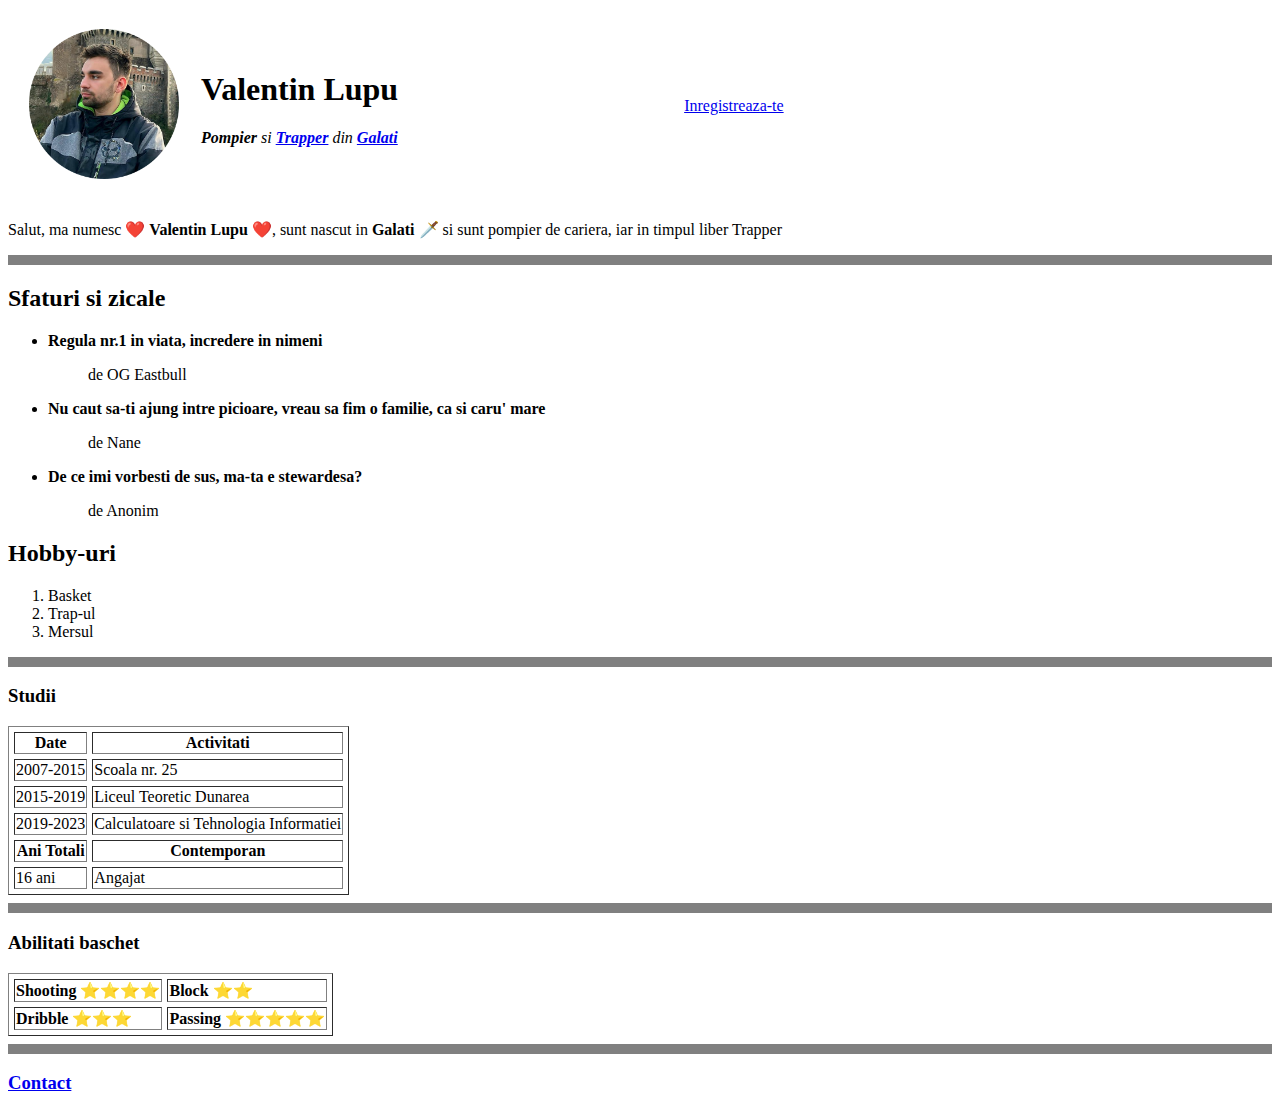
==== index.html @ ee6828f4 "Baza website" ====
<!DOCTYPE html>

<html >

    <head>
        <meta charset="UTF-8">
        <title>❤️ Vali's Website ❤️</title>
    </head>

    <body>

        <table cellspacing = "20">
            <tr>
                <td><img src="imagini/valentin-modified.png" alt="Galati tanar trapper" width="150" height="150"></td>
                <td> <h1>Valentin Lupu</h1>
                    <p><em><strong>Pompier</strong> si <strong><a href="https://www.youtube.com/channel/UCiEST3IOBZJAT9ZT-XDTtdg">Trapper</a></strong> din <strong><a href="https://ro.wikipedia.org/wiki/Gala%C8%9Bi">Galati</a></strong></em></p>
                </td>
                <td></td>
                <td></td>
                <td></td>
                <td></td>
                <td></td>
                <td></td>
                <td></td>
                <td></td>
                <td></td>
                <td></td>
                <td></td>
                <td></td>
                <td><a href="register.html">Inregistreaza-te</a></td>
            </tr>



        </table>

        <p>Salut, ma numesc ❤️ <strong>Valentin Lupu</strong> ❤️, sunt nascut in <strong>Galati</strong> 🗡️ si sunt 
        pompier de cariera, iar in timpul liber Trapper</p>


        <hr size="10" noshade>


        <h2>Sfaturi si zicale</h2>

        <ul>
            
            <li><strong>Regula nr.1 in viata, incredere in nimeni</strong>
                <ul>
                    <p>de OG Eastbull</p>
                </ul>
            </li>

            <li><strong>Nu caut sa-ti ajung intre picioare, vreau sa fim o familie, ca si caru' mare</strong>
                <ul>
                    <p>de Nane</p>
                </ul>             
            </li>

            <li><strong>De ce imi vorbesti de sus, ma-ta e stewardesa?</strong>
                <ul>
                    <p>de Anonim</p>
                </ul>
            </li>
        </ul>

        <h2>Hobby-uri</h2>

        <ol>
            <li>Basket</li>
            <li>Trap-ul</li>
            <li>Mersul</li>
        </ol>

        <hr size="10" noshade>

        <h3>Studii</h3>

        <table border="1" cellspacing="5">
            <thead>
                <th>Date</th>
                <th>Activitati</th>
            </thead>

            <tbody>

                <tr>
                    <td>2007-2015</td>
                    <td>Scoala nr. 25</td>
                </tr>
                <tr>
                    <td>2015-2019</td>
                    <td>Liceul Teoretic Dunarea</td>
                </tr>
                <tr>
                    <td>2019-2023</td>
                    <td>Calculatoare si Tehnologia Informatiei</td>
                </tr>

            </tbody>

            <tfoot>
                <th>Ani Totali</th>
                <th>Contemporan</th>
                <tr>
                    <td>16 ani</td>
                    <td>Angajat</td>
                </tr>
    
            </tfoot>


        </table>

        <hr size="10" noshade>

        <h3>Abilitati baschet</h3>

        <table border="1" cellspacing="5">
            <tr>
                <td><strong>Shooting ⭐⭐⭐⭐</strong></td>
                <td><strong>Block ⭐⭐</strong></td>
            </tr>
            <tr>
                <td><strong>Dribble ⭐⭐⭐</strong></td>
                <td><strong>Passing ⭐⭐⭐⭐⭐</strong></td>
            </tr>


        </table>

        <hr size="10" noshade>

        <a href="contact.html"><h3>Contact</h3></a>

    </body>

</html>
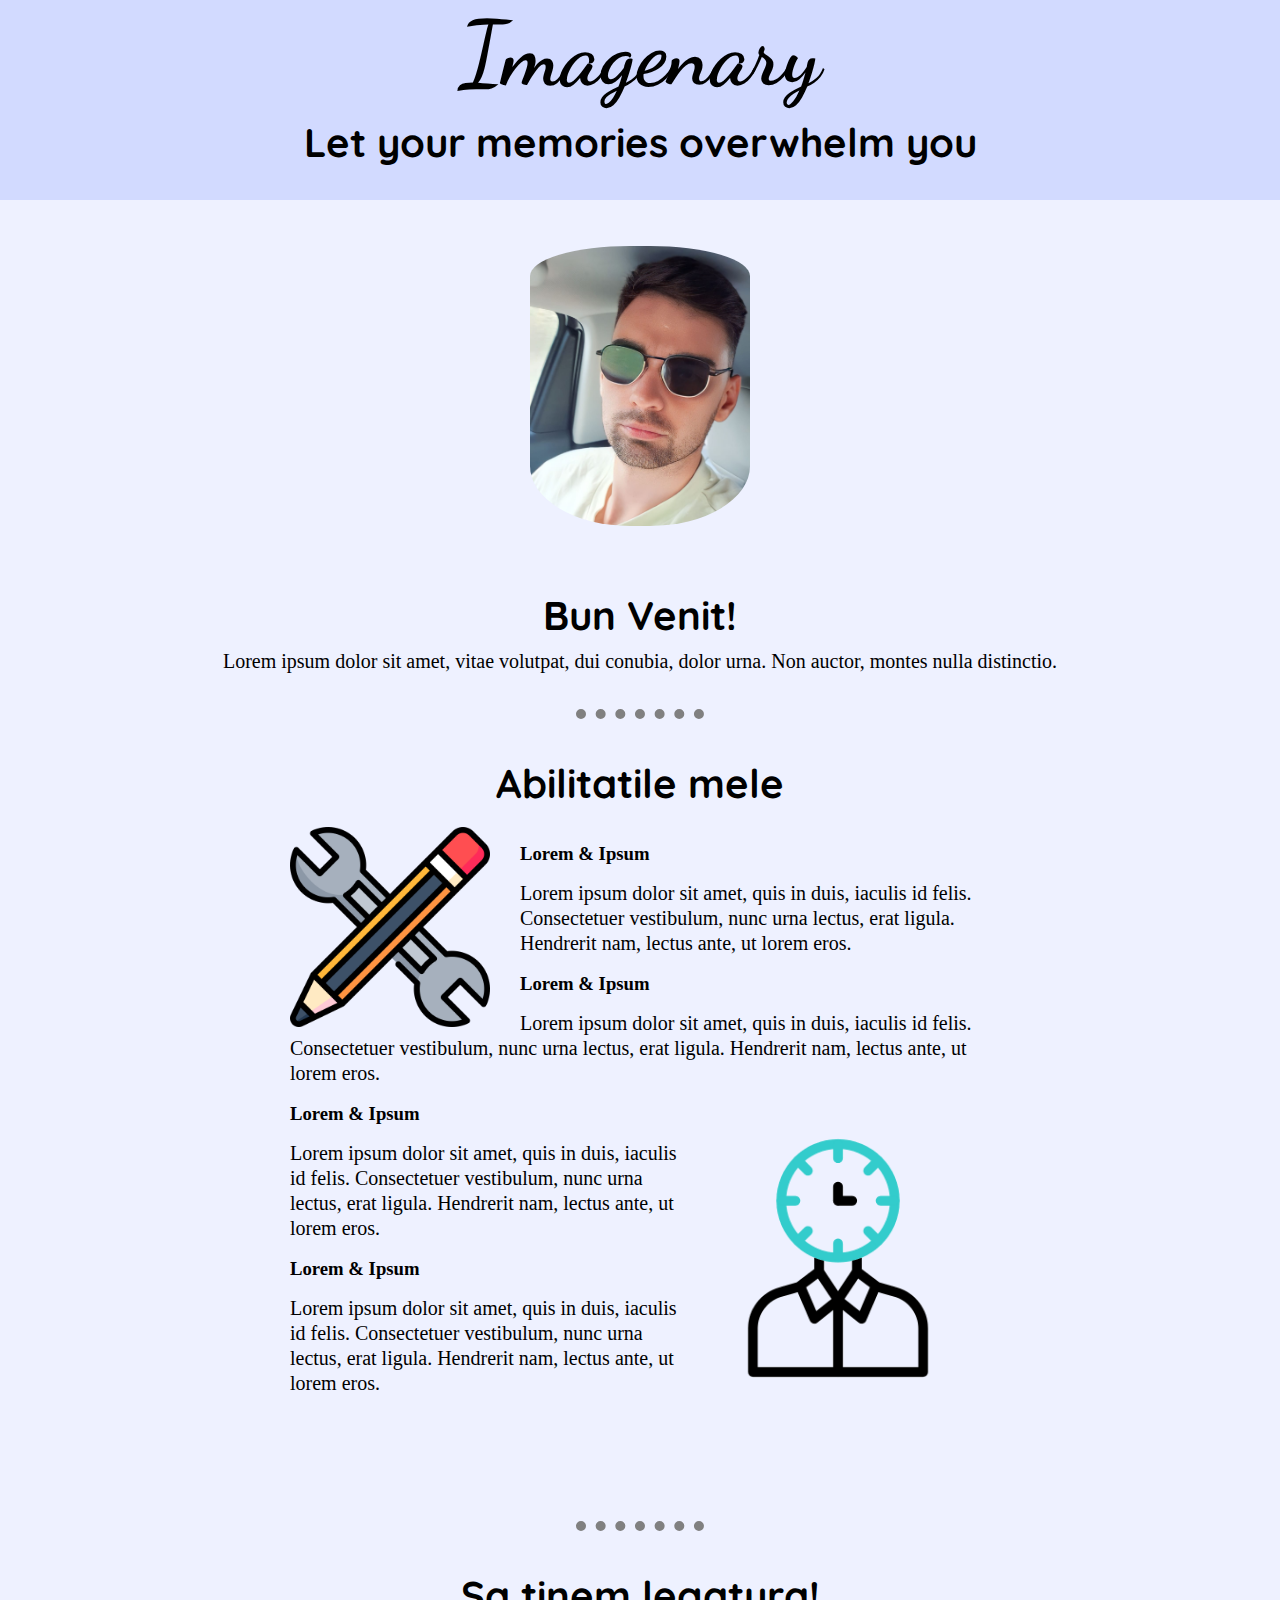
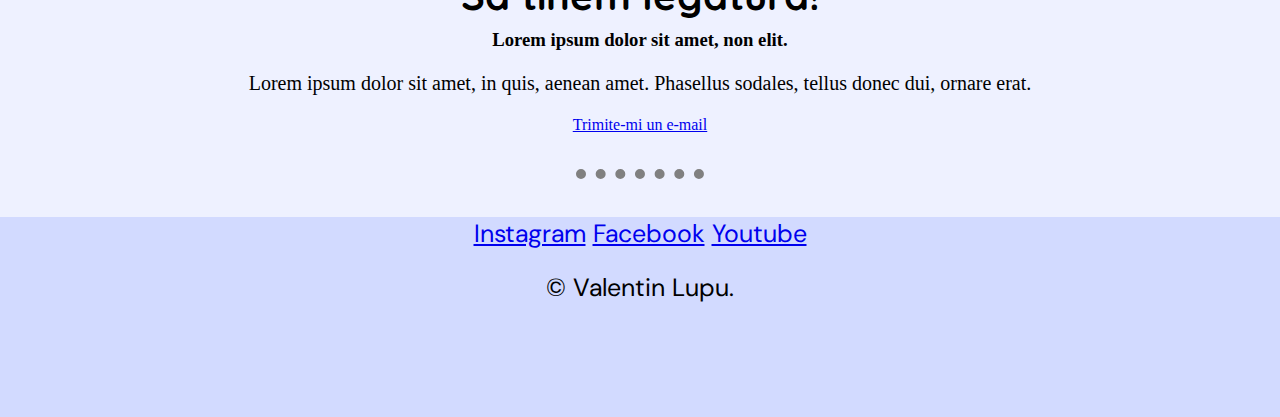
==== commit d8c3b374: "Add files via upload" ====
--- a/index.html
+++ b/index.html
@@ -1,137 +1,91 @@
 <!DOCTYPE html>
-
-<html >
-
-    <head>
-        <meta charset="UTF-8">
-        <title>❤️ Vali's Website ❤️</title>
-    </head>
-
-    <body>
-
-        <table cellspacing = "20">
-            <tr>
-                <td><img src="imagini/valentin-modified.png" alt="Galati tanar trapper" width="150" height="150"></td>
-                <td> <h1>Valentin Lupu</h1>
-                    <p><em><strong>Pompier</strong> si <strong><a href="https://www.youtube.com/channel/UCiEST3IOBZJAT9ZT-XDTtdg">Trapper</a></strong> din <strong><a href="https://ro.wikipedia.org/wiki/Gala%C8%9Bi">Galati</a></strong></em></p>
-                </td>
-                <td></td>
-                <td></td>
-                <td></td>
-                <td></td>
-                <td></td>
-                <td></td>
-                <td></td>
-                <td></td>
-                <td></td>
-                <td></td>
-                <td></td>
-                <td></td>
-                <td><a href="register.html">Inregistreaza-te</a></td>
-            </tr>
+<html>
 
 
-
-        </table>
-
-        <p>Salut, ma numesc ❤️ <strong>Valentin Lupu</strong> ❤️, sunt nascut in <strong>Galati</strong> 🗡️ si sunt 
-        pompier de cariera, iar in timpul liber Trapper</p>
+<head>
+    <meta charset="UTF-8">
+    <title>Imagenary</title>
+    <link rel="stylesheet" href="css/style.css">
+    <link rel="icon" href="favicon.ico">
+    <link rel="preconnect" href="https://fonts.googleapis.com">
+    <link rel="preconnect" href="https://fonts.gstatic.com" crossorigin><link href="https://fonts.googleapis.com/css2?family=Dancing+Script&display=swap" rel="stylesheet">
+    <link rel="preconnect" href="https://fonts.googleapis.com">
+    <link rel="preconnect" href="https://fonts.gstatic.com" crossorigin>
+    <link href="https://fonts.googleapis.com/css2?family=Dancing+Script&family=Quicksand&display=swap" rel="stylesheet">
+    <link rel="preconnect" href="https://fonts.googleapis.com">
+    <link rel="preconnect" href="https://fonts.gstatic.com" crossorigin>
+    <link href="https://fonts.googleapis.com/css2?family=DM+Sans:opsz@9..40&family=Dancing+Script&family=Quicksand&display=swap" rel="stylesheet">
+    
+    
+</head>
 
 
-        <hr size="10" noshade>
+    <body color="black">
 
 
-        <h2>Sfaturi si zicale</h2>
+        </div>
 
-        <ul>
-            
-            <li><strong>Regula nr.1 in viata, incredere in nimeni</strong>
-                <ul>
-                    <p>de OG Eastbull</p>
-                </ul>
-            </li>
-
-            <li><strong>Nu caut sa-ti ajung intre picioare, vreau sa fim o familie, ca si caru' mare</strong>
-                <ul>
-                    <p>de Nane</p>
-                </ul>             
-            </li>
-
-            <li><strong>De ce imi vorbesti de sus, ma-ta e stewardesa?</strong>
-                <ul>
-                    <p>de Anonim</p>
-                </ul>
-            </li>
-        </ul>
-
-        <h2>Hobby-uri</h2>
-
-        <ol>
-            <li>Basket</li>
-            <li>Trap-ul</li>
-            <li>Mersul</li>
-        </ol>
-
-        <hr size="10" noshade>
-
-        <h3>Studii</h3>
-
-        <table border="1" cellspacing="5">
-            <thead>
-                <th>Date</th>
-                <th>Activitati</th>
-            </thead>
-
-            <tbody>
-
-                <tr>
-                    <td>2007-2015</td>
-                    <td>Scoala nr. 25</td>
-                </tr>
-                <tr>
-                    <td>2015-2019</td>
-                    <td>Liceul Teoretic Dunarea</td>
-                </tr>
-                <tr>
-                    <td>2019-2023</td>
-                    <td>Calculatoare si Tehnologia Informatiei</td>
-                </tr>
-
-            </tbody>
-
-            <tfoot>
-                <th>Ani Totali</th>
-                <th>Contemporan</th>
-                <tr>
-                    <td>16 ani</td>
-                    <td>Angajat</td>
-                </tr>
-    
-            </tfoot>
+        <div class="upper-bar">
+            <h1 class="titlu">Imagenary</h1>
+            <h2 class="titlu">Let your memories overwhelm you</h2>
 
 
-        </table>
+            <div class="mid-part">
+                <img class="avatar" src="imagini/WhatsApp Image 2023-08-22 at 20.24.31.jpeg" alt="sunglasses selfie">
+            </div>
 
-        <hr size="10" noshade>
+            <div>
+                <h2>Bun Venit!</h2>
+                <p>Lorem ipsum dolor sit amet, vitae volutpat, dui conubia, dolor urna. Non auctor, montes nulla distinctio.</p>
+            </div>
 
-        <h3>Abilitati baschet</h3>
+                <hr>
 
-        <table border="1" cellspacing="5">
-            <tr>
-                <td><strong>Shooting ⭐⭐⭐⭐</strong></td>
-                <td><strong>Block ⭐⭐</strong></td>
-            </tr>
-            <tr>
-                <td><strong>Dribble ⭐⭐⭐</strong></td>
-                <td><strong>Passing ⭐⭐⭐⭐⭐</strong></td>
-            </tr>
+            <div class="abilities">
+                <h2>Abilitatile mele</h2>
+                <div class="abilities-rows">
+                    <img class="pencil" src="imagini/pencil.png" alt="pencil art">
+
+                    <h3 class="abilitati">Lorem & Ipsum</h3>
+                    <p>Lorem ipsum dolor sit amet, quis in duis, iaculis id felis. Consectetuer vestibulum, nunc urna lectus, erat ligula. Hendrerit nam, lectus ante, ut lorem eros.</p>
+
+                    <h3>Lorem & Ipsum</h3>
+                    <p>Lorem ipsum dolor sit amet, quis in duis, iaculis id felis. Consectetuer vestibulum, nunc urna lectus, erat ligula. Hendrerit nam, lectus ante, ut lorem eros.</p>
+                    
+                    <img class="timp" src="imagini/output-onlinegiftools.gif" alt="time-management">
+
+                    <h3 class="abilitati">Lorem & Ipsum</h3>
+                    <p>Lorem ipsum dolor sit amet, quis in duis, iaculis id felis. Consectetuer vestibulum, nunc urna lectus, erat ligula. Hendrerit nam, lectus ante, ut lorem eros.</p>
+
+                    <h3>Lorem & Ipsum</h3>
+                    <p>Lorem ipsum dolor sit amet, quis in duis, iaculis id felis. Consectetuer vestibulum, nunc urna lectus, erat ligula. Hendrerit nam, lectus ante, ut lorem eros.</p>
+                
+                    </div>
+                </div>
+
+                <hr>
+
+            <div>
+                <h2>Sa tinem legatura!</h2>
+                <h3>Lorem ipsum dolor sit amet, non elit.</h3>
+                <p>Lorem ipsum dolor sit amet, in quis, aenean amet. Phasellus sodales, tellus donec dui, ornare erat.</p>
+                <a class="bttn" href="mailto:lupu.valentin78@gmail.com">Trimite-mi un e-mail</a>
+            </div>
+
+                <hr>
+
+                <div class="bottom-bar">
+                    <div class="bttns">
+
+                        <a href="https://www.instagram.com/valentinlupu21/">Instagram</a>
+                        <a href="https://www.facebook.com/valentin.lupu.37/">Facebook</a>
+                        <a href="https://www.youtube.com/channel/UCiEST3IOBZJAT9ZT-XDTtdg">Youtube</a>
+                    </div>
+                    <p class="bttns">© Valentin Lupu.</p>
 
 
-        </table>
+                </div>
 
-        <hr size="10" noshade>
-
-        <a href="contact.html"><h3>Contact</h3></a>
 
     </body>
 
--- a/css/style.css
+++ b/css/style.css
@@ -0,0 +1,102 @@
+body{
+    margin: 0;
+    text-align: center;
+    background-color: #EEF1FF;
+}
+
+
+h1 {
+    font-size: 5.625rem;
+    width: 50%;
+    margin: 0 auto 0 auto;
+    font-family: 'Dancing Script', cursive;
+
+}
+
+h2{
+    font-size: 2.5rem;
+    font-family: 'Dancing Script', cursive;
+    font-family: 'Quicksand', sans-serif;
+    font-weight: 200px;
+    line-height: 2px;
+
+}
+
+p{
+    font-size: 20px;
+    line-height: 25px;
+}
+
+hr{
+    position: relative;
+    background: transparent;
+    border-style: none;
+    border-top-style: dotted;
+    border-color: grey;
+    border-top-width: 10px;
+    width: 10%;
+    margin-top: 35px;
+    padding-top: 1.875rem;
+}
+
+.upper-bar{
+    background-color: #D2DAFF;
+    height: 12.5rem;
+}
+
+
+.pencil{
+    width: 12.5rem;
+    float: left;
+    margin: 0 auto 0 auto;
+    margin-right: 30px;
+}
+
+
+
+.avatar{
+    padding-top: 70px;
+    padding-bottom: 40px;
+    margin-bottom: 10px;
+    object-fit: cover;
+    width: 220px;
+    height: 280px;
+    border-radius: 100px;
+}
+
+
+.abilities{
+    padding-bottom: 3.75rem;
+}
+
+.abilities-rows{
+    width: 43.75rem;
+    margin: 0 auto 0 auto;
+    text-align: left;
+    line-height: 15px;
+    padding-top: 10px;
+    padding-bottom: 10px;
+}
+
+.timp{
+    width: 19rem;
+    float: right;
+}
+
+
+.mid-part{
+    
+}
+
+.bttns{
+    font-size: 1.5625rem;
+    font-family: 'DM Sans', sans-serif;
+
+
+}
+
+.bottom-bar{
+    background-color: #D2DAFF;
+    height: 12.5rem;
+}
+
